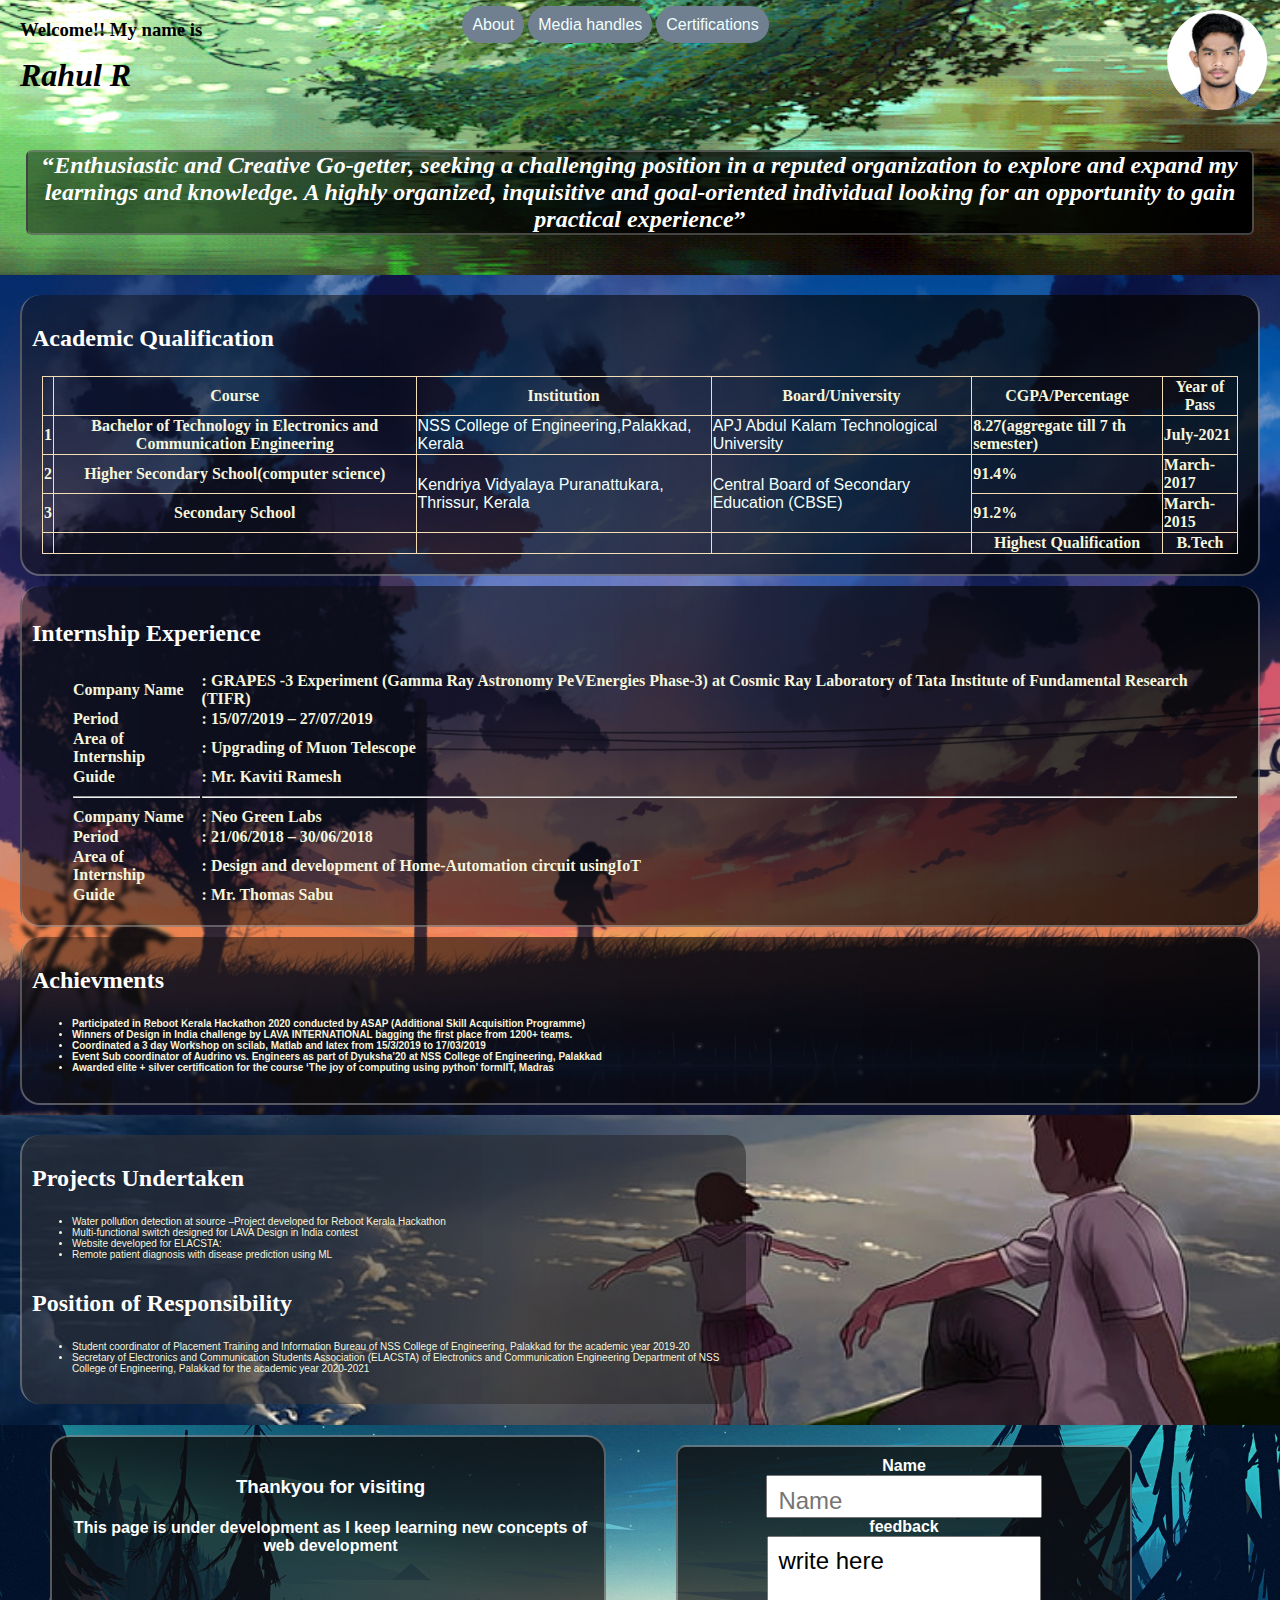
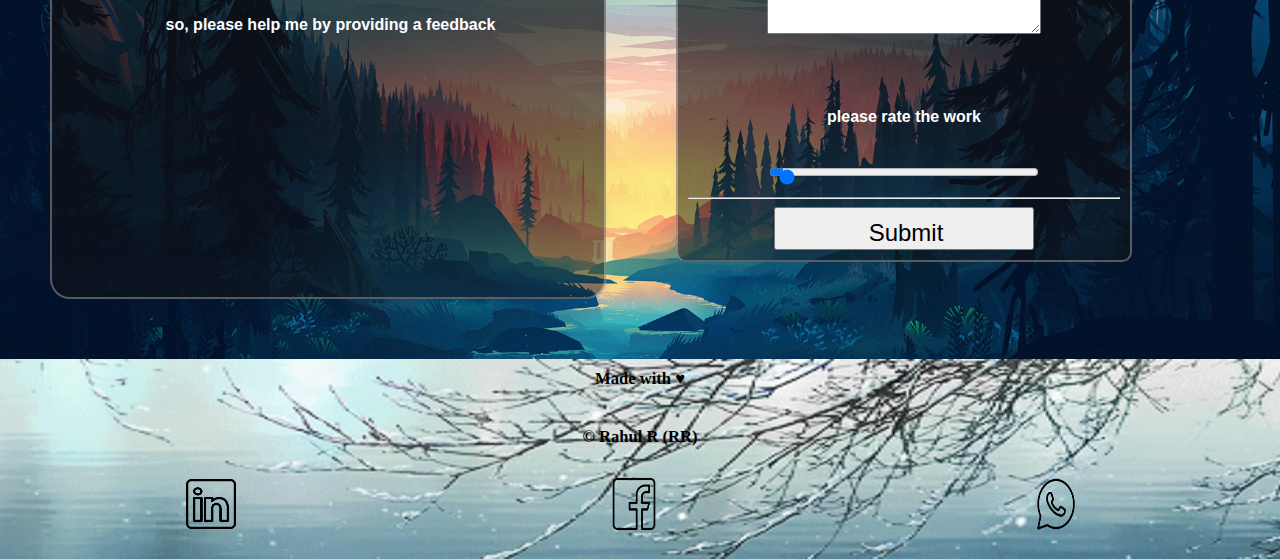
==== index.html @ ecded9a1 "html_edit0.7" ====
<!DOCTYPE html>
<html>

<head>
    <meta charset="UTF-8">
    <title>Here's about me</title>
    <link href="./style.css" rel="stylesheet">

</head>

<body>
    <script src="profile.js">
    </script>
    <header>
        <div id="header-container">
            <div class="col-3">

                <p>
                <h3 style="padding-left: 20px; margin-bottom: 2px;">Welcome!! My name is</h3>
                </p>
                <h1 style="padding-left: 20px; margin-top: 2px;"><strong><em>Rahul R</em></strong></h1>
            </div>
            <div class="col-3">
                <ul class="menu">
                    <li><a class="links" href="./Details.html">About</a></li>
                    <li><a class="links" href="./social.html">Media handles</a></li>
                    <li><a class="links" href="./certificates.html">Certifications</a></li>
                </ul>
            </div>
            <div class="col-3">
                <img id="propic" src="./images/Rahul wa.jpg" alt="My pic" height="100" width="100">
            </div>
            <div id="overview">
                <h2 style="margin-bottom: 0; padding-bottom: 0;">
                    <div id="ov-content"><q><em>Enthusiastic and Creative Go-getter, seeking a challenging position in a
                                reputed organization to
                                explore and expand
                                my learnings and knowledge. A highly organized, inquisitive and goal-oriented individual
                                looking
                                for
                                an opportunity to
                                gain practical experience</em></q></div>
                </h2>
            </div>
        </div>
    </header>
    <div id="content">
        <div id="education">
            <h3 style="margin-top: 0%; padding-top: 20px;" class="sub-contents">Academic Qualification</h3>
            <table border="1">
                <thead>
                    <tr>
                        <th></th>
                        <th scope="col">Course</th>
                        <th scope="col">Institution</th>
                        <th scope="col">Board/University</th>
                        <th scope="col">CGPA/Percentage</th>
                        <th scope="col">Year of Pass</th>
                    </tr>
                </thead>
                <tbody>
                    <tr>
                        <th scope="row">1</th>
                        <th scope="row">Bachelor of Technology in Electronics and Communication Engineering</th>
                        <td><a class="links" href="http://www.nssce.ac.in/" target="_blank">NSS College of
                                Engineering,Palakkad,
                                Kerala</a></td>
                        <td><a class="links"
                                href="https://ktu.edu.in/home.htm;jsessionid=70737A976AD741384435D9BEC99A72EA"
                                target="_blank">APJ Abdul Kalam Technological University</a></td>
                        <td>8.27(aggregate till 7 th semester)</td>
                        <td>July-2021</td>
                    </tr>
                    <tr>
                        <th scope="row">2</th>
                        <th scope="row">Higher Secondary School(computer science)</th>
                        <td rowspan="2"><a class="links" href="https://tiruchur.kvs.ac.in/" target="_blank">Kendriya
                                Vidyalaya
                                Puranattukara, Thrissur, Kerala</a></td>
                        <td rowspan="2"><a class="links" href="https://www.cbse.gov.in/cbsenew/cbse.html"
                                target="_blank">Central Board of
                                Secondary Education (CBSE)</a></td>
                        <td>91.4% </td>
                        <td>March-2017</td>
                    </tr>
                    <tr>
                        <th scope="row">3</th>
                        <th scope="row">Secondary School</th>
                        <td>91.2%</td>
                        <td>March-2015</td>
                    </tr>
                </tbody>
                <tfoot>
                    <th></th>
                    <td></td>
                    <td></td>
                    <td></td>
                    <th scope="row">Highest Qualification</th>
                    <th scope="row">B.Tech</th>
                </tfoot>
            </table>
        </div>
        <div style="margin-top: 10px;" id="experience">
            <p>
            <h3 class="sub-contents">Internship Experience</h3>
            </p>
            <table id="tabintern">
                <tr>
                    <td> Company Name</td>
                    <td>: GRAPES -3 Experiment (Gamma Ray Astronomy PeVEnergies Phase-3) at
                        Cosmic Ray Laboratory of Tata Institute of Fundamental Research (TIFR)</td>
                </tr>
                <tr>
                    <td>Period</td>
                    <td>: 15/07/2019 – 27/07/2019</td>
                </tr>
                <tr>
                    <td>Area of Internship</td>
                    <td>: Upgrading of Muon Telescope</td>
                </tr>
                <tr>
                    <td>Guide</td>
                    <td>: Mr. Kaviti Ramesh</td>
                </tr>
                <tr>
                    <td>
                        <hr>
                    </td>
                    <td>
                        <hr>
                    </td>
                </tr>
                <tr>
                    <td>Company Name</td>
                    <td>: Neo Green Labs</td>
                </tr>
                <tr>
                    <td>Period</td>
                    <td>: 21/06/2018 – 30/06/2018</td>
                </tr>
                <tr>
                    <td>Area of Internship</td>
                    <td>: Design and development of Home-Automation circuit usingIoT</td>
                </tr>
                <tr>
                    <td>Guide</td>
                    <td>: Mr. Thomas Sabu</td>
                </tr>
            </table>
        </div>
        <div id="Achievments">
            <h3 style="margin-top: 0%; padding-top: 20px;" class="sub-contents">Achievments</h3>
            <ul style="color:beige; font-size: 10px; font-family:'Segoe UI', Tahoma, Geneva, Verdana, sans-serif">
                <li>Participated in Reboot Kerala Hackathon 2020 conducted by ASAP (Additional Skill Acquisition
                    Programme)
                </li>
                <li>Winners of Design in India challenge by LAVA INTERNATIONAL bagging the first place from 1200+ teams.
                </li>
                <li>Coordinated a 3 day Workshop on scilab, Matlab and latex from 15/3/2019 to 17/03/2019</li>
                <li>Event Sub coordinator of Audrino vs. Engineers as part of Dyuksha’20 at NSS College of Engineering,
                    Palakkad
                </li>
                <li>Awarded elite + silver certification for the course ‘The joy of computing using python’ formIIT,
                    Madras</li>
            </ul>

        </div>
    </div>
    <div id="secondcont" style="padding-top: 10px;">
        <div id="second_content" >
            <div id="projects">
                <h3 style="margin-top: 0%; padding-top: 20px;" class="sub-contents">Projects Undertaken</h3>
                <ul style="color:beige; font-size: 10px; font-family:'Segoe UI', Tahoma, Geneva, Verdana, sans-serif">
                    <li>Water pollution detection at source –Project developed for Reboot Kerala Hackathon</li>
                    <li>Multi-functional switch designed for LAVA Design in India contest</li>
                    <li>Website developed for ELACSTA:</li>
                    <li>Remote patient diagnosis with disease prediction using ML</li>
                </ul>
            </div>
            <div id="responsibilty">
                <h3 style="margin-top: 0%; padding-top: 20px;" class="sub-contents">Position of Responsibility</h3>
                <ul style="color:beige; font-size: 10px; font-family:'Segoe UI', Tahoma, Geneva, Verdana, sans-serif">
                    <li>Student coordinator of Placement Training and Information Bureau of NSS College of Engineering,
                        Palakkad for the academic year 2019-20</li>
                    <li>
                        Secretary of Electronics and Communication Students Association (ELACSTA) of Electronics and
                        Communication Engineering Department of NSS College of Engineering, Palakkad for the academic
                        year
                        2020-2021

                    </li>
                </ul>
            </div>
        </div>
    </div>

    <div id="feedback-content">
        <div class="col-2" style=" margin-left: 40px;">
            <div id="feedcontent">
                <h3 style="padding-top: 20px;">Thankyou for visiting</h3>
                <h4>This page is under development as I keep learning new concepts of web development</h4>
                <br>
                <h4>so, please help me by providing a feedback</h4><br><br><br><br>
            </div>
        </div>
        <div class="col-2">
            <form id="feedback-form" onsubmit="return hello()">
                <label class="form-labels" for="name">Name</label><br>
                <input type="text" id="name" name="name" required pattern="[a-zA-Z]+" placeholder="Name"><br>
                <label class="form-labels" for="sugg">feedback</label><br>
                <textarea id="sugg" name="feedback" rows="3" cols="20" minlength="2"
                    maxlength="250">write here</textarea>
                <h4 class="form-labels">please rate the work</h4>
                <input id="slider" type="range" min="0" max="10" step="0.5" value="0">
                <hr>
                <input type="submit" value="Submit">
            </form>
            <div id="out"></div>
        </div>
    </div>
    <footer id="footer">
        <h5>Made with &hearts;</h5>
        <h5>&copy; Rahul R (RR)</h5>
        <div class="col-3a">
            <a href="linkedin.com/in/rahul-r-8b79681a0"><img src="./images/linkedin-removebg-preview.png" alt="linkedin"
                    height="60px" width="60px"></a>
        </div>
        <div class="col-3a">
            <a href="https://www.facebook.com/rahul.raghu.7965"><img src="./images/fb-removebg-preview.png"
                    alt="facebok" height="60px" width="70px"></a>
        </div>
        <div class="col-3a">
            <a href="#" onclick="currentlydisabled()"><img src="./images/whatsapp-removebg-preview.png" alt="whatsapp"
                    height="60px" width="80px"></a>
        </div>
    </footer>
</body>

</html>
---- style.css ----
header{
    background-image: url(./images/header.gif);
    background-repeat:no-repeat;
    background-position: 50%;
    background-size: 1400px 400px;
    font-family: Verdana;
    color:black;
    height: 275px;
    margin:auto;
    padding: 0%;
}
body{
    margin:0%;
    background-color:#1b171f ;
    color:white;

}
.links{
    text-decoration: none;
    font-weight: 400;
    color: azure;
    font-family:'Segoe UI', Tahoma, Geneva, Verdana, sans-serif;
}
.col-3{
    height: 150px;
    width: 33%;
    float: left;
    margin: auto;
    text-decoration: none;
}
.menu li{
    background-color:slategrey;
    display: inline;
    list-style-type: none;
    color:white;
    border-radius: 28px;
    padding: 10px 10px;
    text-decoration: none;
    text-decoration-color: beige;
    transition: background-color 1s;
    transition: padding 1s;   
}
.menu li:hover{
    background-color: black;
    opacity: 0.5;
    padding: 15px 29px;
    
}
.lin{
    text-decoration: none;
    text-decoration-color: beige;
}
#propic{
    margin: 10px 0px 60px ;
    border: 0em;
    float: right;
    clip-path:circle(50%);
}
#overview
{
    height: auto;
    font-family: Verdana;
    color: white;
    text-align: center;
    padding-bottom: 10px;
    padding-top: 150px;
    padding-left: 10px;
    padding-right: 10px;
}
#ov-content{
    border: 2px solid rgba(141, 141, 141, 0.466);
    border-radius: 6px;
    margin-right: 16px;
    margin-left: 16px;
    background-color: rgba(0, 0, 0, 0.425);
    background-image: linear-gradient(to right,rgba(10, 1, 1, 0),black);
    

}
#overview h2{
    margin-top: 0px;
    
}
#content{
    color:wheat;
    background-image: url(./images/body.jpg);
    background-repeat:no-repeat;
    background-size:1420px 100%;
    border-color:black;
    font-weight:bold;
    margin-top:0px;
    padding-top: 10px;
    padding-bottom: 10px;
    
}
#secondcont{
    background-image: url(./images/mount.jpg);
    background-repeat: no-repeat;
    background-position-y: 80%;
    height: 300px;
    background-size: 100% ;}
#second_content{
    margin-left: 20px;
    width: 55%;
    margin-bottom: 20px;
    border: 2px solid rgba(255, 255, 255, 0.308);
    border-right: none;
    border-bottom: none;
    border-radius: 20px;
    border-spacing: 5px;
    border-top: 15px;
    background-color: rgba(20, 19, 19, 0.445);
    background-image: linear-gradient(to right,rgba(139, 134, 134, 0.15), rgba(107, 104, 104, 0.25), rgba(139, 134, 134, 0.010));
    color: white;
    padding-top: 10px;
    padding-bottom: 20px;
    padding-left: 10px;
    padding-right: 10px;
    margin-top: 10px;
    padding-left: 10px;
    margin-left: 20px;
    margin-right: 20px;
}

#education,#experience,#Achievments{
    border: 2px solid rgba(255, 255, 255, 0.308);
    border-radius: 20px;
    border-spacing: 5px;
    border-top: 15px;
    background-color: rgba(20, 19, 19, 0.445);
    background-image: linear-gradient(to right,rgba(10, 1, 1, 0),rgba(0, 0, 0, 0.644));
    color: white;
    padding-top: 10px;
    padding-bottom: 20px;
    padding-left: 10px;
    padding-right: 10px;
    margin-top: 10px;
    padding-left: 10px;
    margin-left: 20px;
    margin-right: 20px;
}
#feedcontent{
    border-radius: 20px;
    border-spacing: 5px;
    border-top: 15px;
    background-color: rgba(20, 19, 19, 0.445);
    background-image: linear-gradient(to bottom,rgba(14, 13, 13, 0.671),rgba(0, 0, 0, 0.007));
    border: 2px solid rgba(255, 255, 255, 0.308);
    color: white;
    margin-top: 10px;
    padding-right: 15px;
    margin-right: 20px;
    padding-left: 20px;
    margin-bottom: 60px;
    padding-bottom: 170px;
    
}
table,td,th{
    border-color:wheat;
    color:beige;
}
table{
    border-collapse: collapse;
    margin-right: 10px;
    margin-left: 10px;
}

.sub-contents{
    font-weight: 700;
    color: white;
    font-size:x-large;
}
#tabintern{
    display: block;
    margin-left: 40px;
}
#feedback-content{
    overflow:auto;
    background-image: url(./images/feedback.jpg);
    background-repeat:no-repeat;
    background-position:60%;
    background-size:100%;
    font-family: Verdana, Geneva, Tahoma, sans-serif;
    font-weight: 200;
    margin-bottom:0;
}

.col-2
{
    width: 45%;
    float: left ;
    padding-left: 10px;
    margin: auto;
    text-align: center;
}
.col-3a{
    width: 33%;
    float: left;
    padding-bottom: 20px;
    margin-left: 0%;
}
.col-3a:hover{
    
    opacity: 60%;
}
#feedback-form{
    background-color:rgba(20, 19, 19, 0.445);
    border: 2px solid rgba(255, 255, 255, 0.308);
    background-image: linear-gradient(to bottom,rgba(14, 13, 13, 0.671),rgba(0, 0, 0, 0.007));
    width: 75%;
    margin: 20px 40px;
    padding: 10px 10px;
    border-radius: 10px;
    
}
.form-labels{
    font-weight: 600;
    padding-bottom: 10px;
    padding-top: 50px;
    margin-top: 20px;
}
input,textarea {
    width: 60%;
    font-family:Arial, Helvetica, sans-serif;
    font-size: 1.5em;
    padding-left: 10px;
    padding-top: 10px;
}
input slider{
    width: 40%;
}
#footer{
    
    background-image: url("./images/footer.gif");
    background-repeat:no-repeat;
    background-position: 50%;
    background-size: 1400px 400px;
    font-family:Papyrus;
    font-weight:700;
    font-size:20px;
    height: 200px;
    margin: auto;
    margin-bottom: 0;
    margin-top:0;
    padding-bottom:0;
    display: block;
    text-align: center;
    color:black;
}
#footer h5{
    margin-top:0;
    padding-top:10px;
}
/* for social*/
p#social,#Add{
    text-align: center;
    font-size: x-large;
    font-weight: 500;
}
.hov{
    text-decoration: none;
    color: beige;
}
.hov:hover{
    color: brown;
}

/* about*/
#address_link{
    text-decoration: none;
}
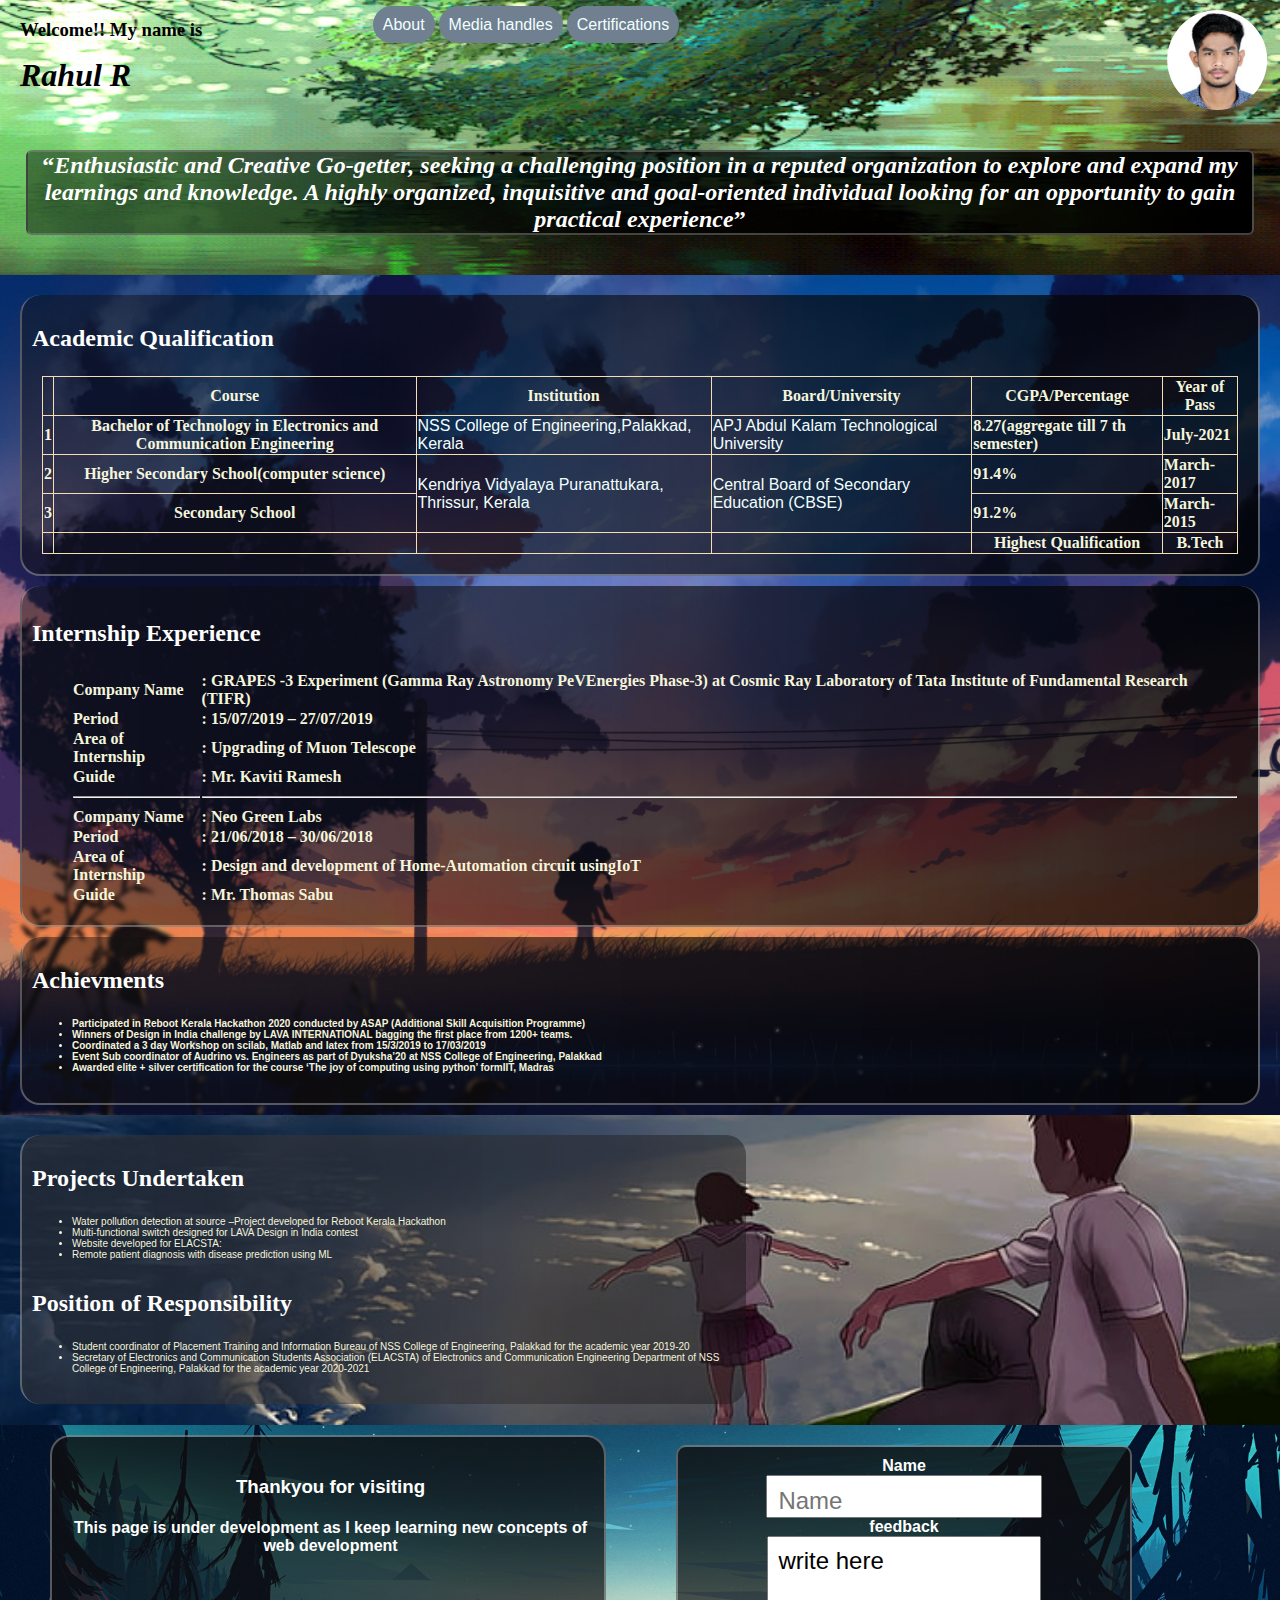
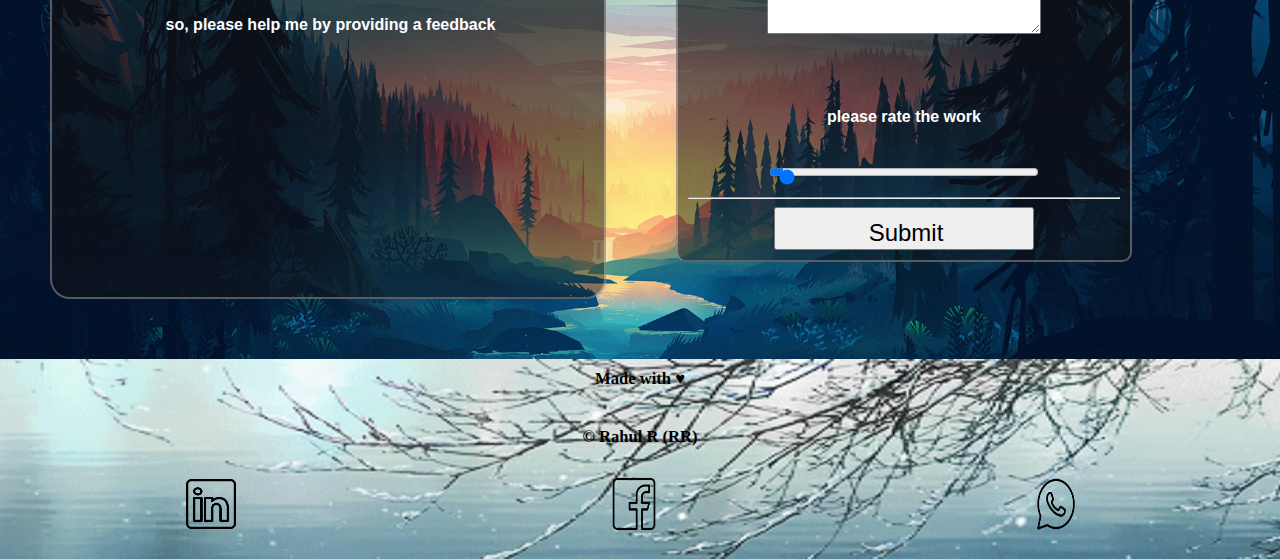
==== commit 451f715a: "css edits2.7" ====
--- a/index.html
+++ b/index.html
@@ -13,21 +13,21 @@
     </script>
     <header>
         <div id="header-container">
-            <div class="col-3">
+            <div class="col-3" style="width:26%">
 
                 <p>
                 <h3 style="padding-left: 20px; margin-bottom: 2px;">Welcome!! My name is</h3>
                 </p>
                 <h1 style="padding-left: 20px; margin-top: 2px;"><strong><em>Rahul R</em></strong></h1>
             </div>
-            <div class="col-3">
+            <div class="col-3" style="width: 46%;">
                 <ul class="menu">
                     <li><a class="links" href="./Details.html">About</a></li>
                     <li><a class="links" href="./social.html">Media handles</a></li>
                     <li><a class="links" href="./certificates.html">Certifications</a></li>
                 </ul>
             </div>
-            <div class="col-3">
+            <div class="col-3" style="width: 27%;">
                 <img id="propic" src="./images/Rahul wa.jpg" alt="My pic" height="100" width="100">
             </div>
             <div id="overview">
